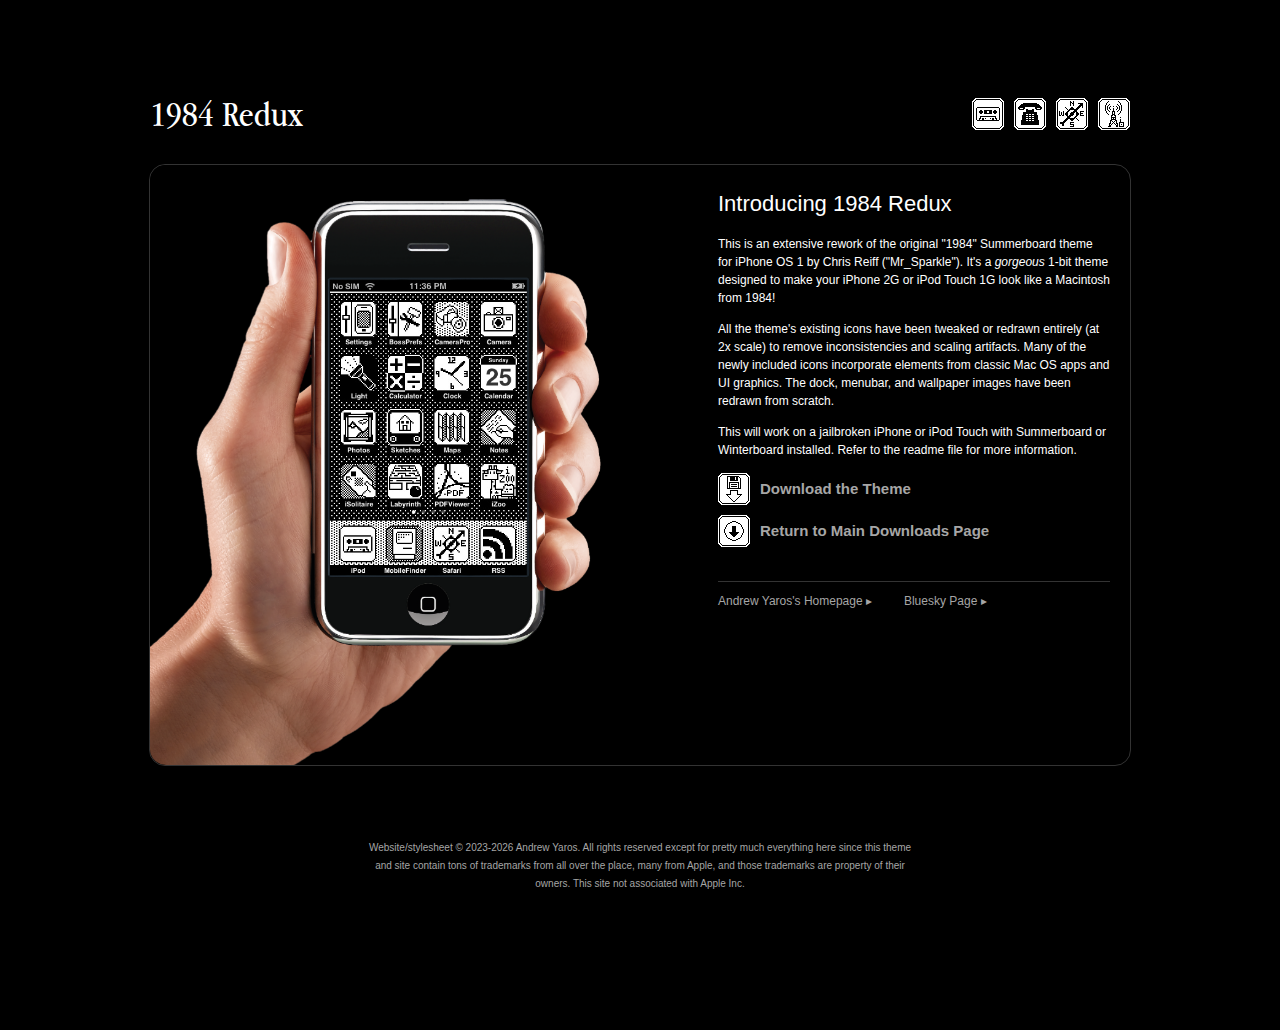
==== 1984/index.html @ ddc86c71 "prevent selection of certain elements" ====
<!DOCTYPE html>
<html lang="en">
<head>
	<meta charset="UTF-8">
	<title>1984 Redux</title>
	<meta name='author' content='Andrew Yaros'>
	<meta name="title" content="1984 Redux">
	<meta name="viewport"
			content="width=device-width, initial-scale=1, maximum-scale=3, minimum-scale=1, viewport-fit=contain">
	<meta name="description"
			content='A remaster of the original "1984" Summerboard theme for jailbroken iPhones.'>

	<!-- Social media preview: Open Graph -->
	<meta property="og:type" content="website">
	<meta property="og:url" content="https://yaros.ae/downloads/1984">
	<meta property="og:title" content="1984 Redux">
	<meta property="og:description" content='A remaster of the original "1984" Summerboard theme for jailbroken iPhones.'>
	<meta property="og:image" content="https://yaros.ae/downloads/1984/images/social.jpg">

	<!-- Icon and styles -->
	<link rel="shortcut icon" href="favicon.ico">
	<link type="text/css" rel="stylesheet" href="1984style.css" media="all">

	<!-- Global site tag (gtag.js) - Google Analytics -->
	<script async src="https://www.googletagmanager.com/gtag/js?id=G-FKL1W76RLS"></script>
	<script> window.dataLayer = window.dataLayer || [];
	function gtag() { dataLayer.push(arguments); }
	gtag('js', new Date());
	gtag('config', 'G-FKL1W76RLS'); </script>
</head>
<body>
<div id="container">
<div class="mainMargin noselect" id="titlebar">
	<div>1984 Redux</div>
	<div class="spacer"></div>
	<div id="titleicons">
		<div class="icon" style='background-image: url("icons/iPod.png");'></div>
		<div class="icon" style='background-image: url("icons/Phone.png");'></div>
		<div class="icon" style='background-image: url("icons/Safari.png");'></div>
		<div class="icon" style='background-image: url("icons/FieldTest.png");'></div>
	</div>
</div>
<div class="mainMargin" id="main">
	<div id="mainImage" class="noselect"></div>
	<div id="mainText">

		<div class="subtitle noselect">Introducing 1984 Redux</div>
		<p>
			This is an extensive rework of the original "1984" Summerboard theme for iPhone OS 1 by Chris Reiff ("Mr_Sparkle"). It's a <i>gorgeous</i> 1-bit theme designed to make your iPhone 2G or iPod Touch 1G look like a Macintosh from 1984!
		</p>

		<p>
			All the theme's existing icons have been tweaked or redrawn entirely (at 2x scale) to remove inconsistencies and scaling artifacts. Many of the newly included icons incorporate elements from classic Mac OS apps and UI graphics. The dock, menubar, and wallpaper images have been redrawn from scratch.
		</p>

		<p>
			This will work on a jailbroken iPhone or iPod Touch with Summerboard or Winterboard installed. Refer to the readme file for more information.
		</p>

		<div id="links">
			<a class="linkArea" draggable="false" target="_blank" href="files/1984%20Redux%20Theme%20v1.01.zip">
				<div class="icon" style='background-image: url("icons/Installer.png");'></div>
				Download the Theme
			</a>


			<a class="linkArea" draggable="false" href="../">
				<div class="icon" style='background-image: url("icons/iTunes.png");'></div>
				Return to Main Downloads Page
			</a>

			<!--
			<a class="linkArea" draggable="false" href="../../">
				<div class="icon" style='background-image: url("icons/Sketches.png");'></div>
				Return to My Homepage ⮕
			</a>
			-->
		</div>

		<br>
		<hr>
		<div id="bottomLinks">

			<!--
			<a draggable="false" href="../">
				Return to the Downloads Page &#9656;
			</a>
			-->

			<a draggable="false" href="../../">
				Andrew Yaros's Homepage &#9656;
			</a>

			<a draggable="false" target="_blank" href="https://bsky.app/profile/lisagui.com">
				Bluesky Page &#9656;
			</a>


		</div>

	</div>
</div>
<div class="mainMargin" id="footer">
	<div class="sosumi">
		Website/stylesheet &copy;&nbsp;2023-<span id="date">2025</span> Andrew Yaros. All rights reserved except for pretty much everything here since this theme and site contain tons of trademarks from all over the place, many from Apple, and those trademarks are property of their owners. This site not associated with Apple Inc. </div>
</div> <script>document.getElementById('date').innerText = new Date().getFullYear()</script>
</div>
</body>
</html>
---- 1984/1984style.css ----
/*********************************
 * 1984 Redux Landing Page Style *
 *        by Andrew Yaros        *
 *********************************/

:root {
	--imageWidth: 60%;
	--mediumColor: #a6a6a6;
	--darkerColor: #333333;
	color-scheme: only dark!important;
}

body {
	background-color: black!important;
	color: white!important;
	margin: 0!important;

	font-variant-caps: normal;
	font-weight: 400;
	font-size: 12px;
	line-height: 18px;
	font-family: "Lucida Grande", "Lucida Sans Unicode", "Lucida Sans Geneva", "Arial", "Verdana", sans-serif;
}

#container { padding: 64px; }

p { margin-bottom: 1.1em; }

.icon {
	width: 32px!important;
	height: 32px!important;
	min-width: 32px;
	min-height: 32px;
	background-size: contain;
	background-repeat: no-repeat;
	background-position: center;
}

.mainMargin {
	width: 100%;
	margin: auto;
	max-width: 980px;
}

@font-face {
	font-family: "Apple Garamond";
	src: url("fonts/AppleGaramond.ttf");
}

.noselect, .noselect * {
	user-select: none!important;
	-ms-user-select: none;
	-moz-user-select: none;
	-webkit-user-select: none;
	pointer-events: none!important;
}

#titlebar {
	height: 100px;

	font-family: 'Apple Garamond', "Adobe Garamond", serif;
	font-size: 36px;
	line-height: 1em;

	display: flex;
	justify-content: space-between;
	align-items: center;
	gap: 10px;
}

.spacer { flex-grow: 1; }

#titleicons {
	display: flex;
	flex-flow: row wrap;
	justify-content: center;
	gap: 10px;
}

#footer {
	height: 200px;

	display: flex;
	flex-flow: row nowrap;
	justify-content: center;
	align-items: center;
	max-width: 555px;
}

.sosumi {
	color: var(--mediumColor);
	font-size: 10px;
	text-align: center;
}

#main {
	border: 1px solid var(--darkerColor);

	height: 600px;

	display: flex;
	flex-flow: row nowrap;
	justify-content: space-between;
}

#main, #mainImage { border-radius: 16px; }

#mainImage {
	width: var(--imageWidth);

	background-image: url('images/iphoneinhand.png');
	background-repeat: no-repeat;
	background-position: bottom left;
	background-size: contain;
}

#mainText {
	margin: 30px 20px 30px 0;
	max-width: calc(100% - var(--imageWidth));
}

.subtitle {
	font-size: 22px;
	margin-bottom: 1em;
}

hr {
	background-color: var(--darkerColor);
	border: none;
	height: 1px;
}

.linkArea {
	display: flex;
	flex-flow: nowrap;
	align-items: center;
	gap: 10px;
	margin-bottom: 10px;

	font-weight: bold;
	font-size: 15px;
}

a {
	color: var(--mediumColor)!important;
	text-decoration: none!important;
}

a, a * { cursor: pointer!important; }

a:hover, a:active { color: white!important; }

#links { width: max-content; }

#bottomLinks {
	margin-top: 10px;
	display: flex;
	flex-flow: row wrap;
	gap: 8px 32px;
}

/* column view at small widths */
@media (max-width: 850px) {
	#main {
		flex-flow: column nowrap;
		max-height: unset;
		height: unset;
	}

	#mainImage {
		width: 100%;
		height: 100vw;
		border-bottom-left-radius: unset;
	}

	#mainText {
		max-width: unset;
		margin: 10px;
	}

	#links {
		margin: auto;
		align-items: center;
	}

	#bottomLinks { margin-bottom: 32px; }
}

/* less margin at smaller widths */
@media (max-width: 600px) {
	#container { padding: 32px; }
}

/* important adjustments for tiny widths */
@media (max-width: 384px) {
	#container { padding: 8px; }
	#links { width: 100%; }
}
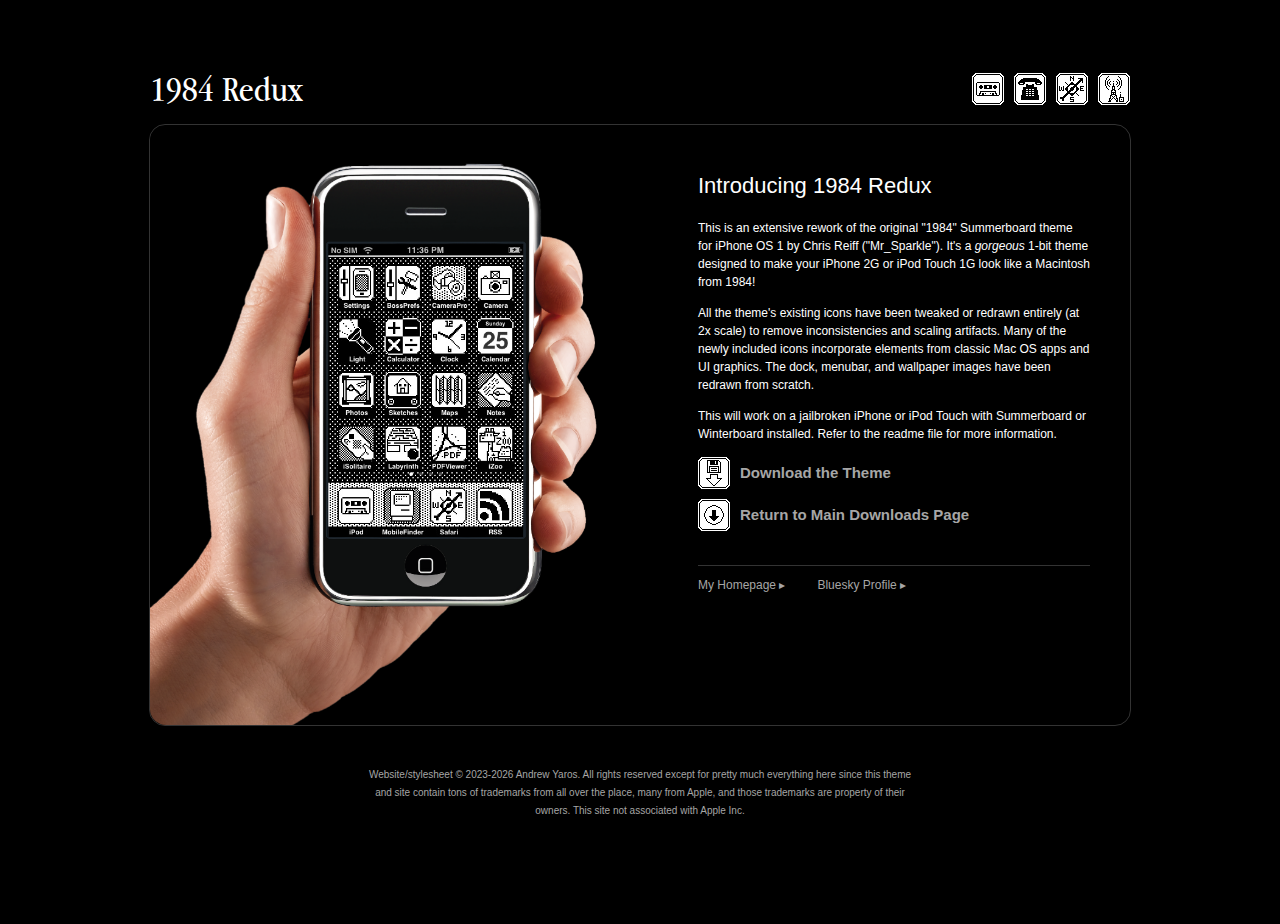
==== commit 863c5629: "Update index.html" ====
--- a/1984/index.html
+++ b/1984/index.html
@@ -88,11 +88,11 @@
 			-->
 
 			<a draggable="false" href="../../">
-				Andrew Yaros's Homepage &#9656;
+				My Homepage &#9656;
 			</a>
 
 			<a draggable="false" target="_blank" href="https://bsky.app/profile/lisagui.com">
-				Bluesky Page &#9656;
+				Bluesky Profile &#9656;
 			</a>
 
 
--- a/1984/1984style.css
+++ b/1984/1984style.css
@@ -18,7 +18,7 @@
 	font-variant-caps: normal;
 	font-weight: 400;
 	font-size: 12px;
-	line-height: 18px;
+	line-height: 1.5em;
 	font-family: "Lucida Grande", "Lucida Sans Unicode", "Lucida Sans Geneva", "Arial", "Verdana", sans-serif;
 }
 
@@ -56,12 +56,12 @@
 }
 
 #titlebar {
-	height: 100px;
+	height: 50px;
 
 	font-family: 'Apple Garamond', "Adobe Garamond", serif;
 	font-size: 36px;
 	line-height: 1em;
-
+	padding-bottom: 10px;
 	display: flex;
 	justify-content: space-between;
 	align-items: center;
@@ -78,13 +78,13 @@
 }
 
 #footer {
-	height: 200px;
-
+	padding: 40px 0;
+	max-width: 555px;
+	
 	display: flex;
 	flex-flow: row nowrap;
 	justify-content: center;
 	align-items: center;
-	max-width: 555px;
 }
 
 .sosumi {
@@ -115,13 +115,14 @@
 }
 
 #mainText {
-	margin: 30px 20px 30px 0;
+	margin: 50px 40px 30px 0;
 	max-width: calc(100% - var(--imageWidth));
 }
 
 .subtitle {
 	font-size: 22px;
 	margin-bottom: 1em;
+	line-height: 1em;
 }
 
 hr {
@@ -175,11 +176,11 @@
 
 	#mainText {
 		max-width: unset;
-		margin: 10px;
+		margin: 40px 20px;
 	}
 
 	#links {
-		margin: auto;
+		margin: 30px auto;
 		align-items: center;
 	}
 
@@ -189,10 +190,24 @@
 /* less margin at smaller widths */
 @media (max-width: 600px) {
 	#container { padding: 32px; }
+	#titlebar { height: 84px; }
+	#titleicons {
+		min-width: 84px;
+		max-width: 84px;
+	}
 }
 
 /* important adjustments for tiny widths */
 @media (max-width: 384px) {
 	#container { padding: 8px; }
 	#links { width: 100%; }
+}
+
+@media (max-width: 210px) {
+	#titlebar {
+		justify-content: center;
+		text-align: center;
+	}
+	#titleicons { display: none; }
+	.spacer { display: none; }
 }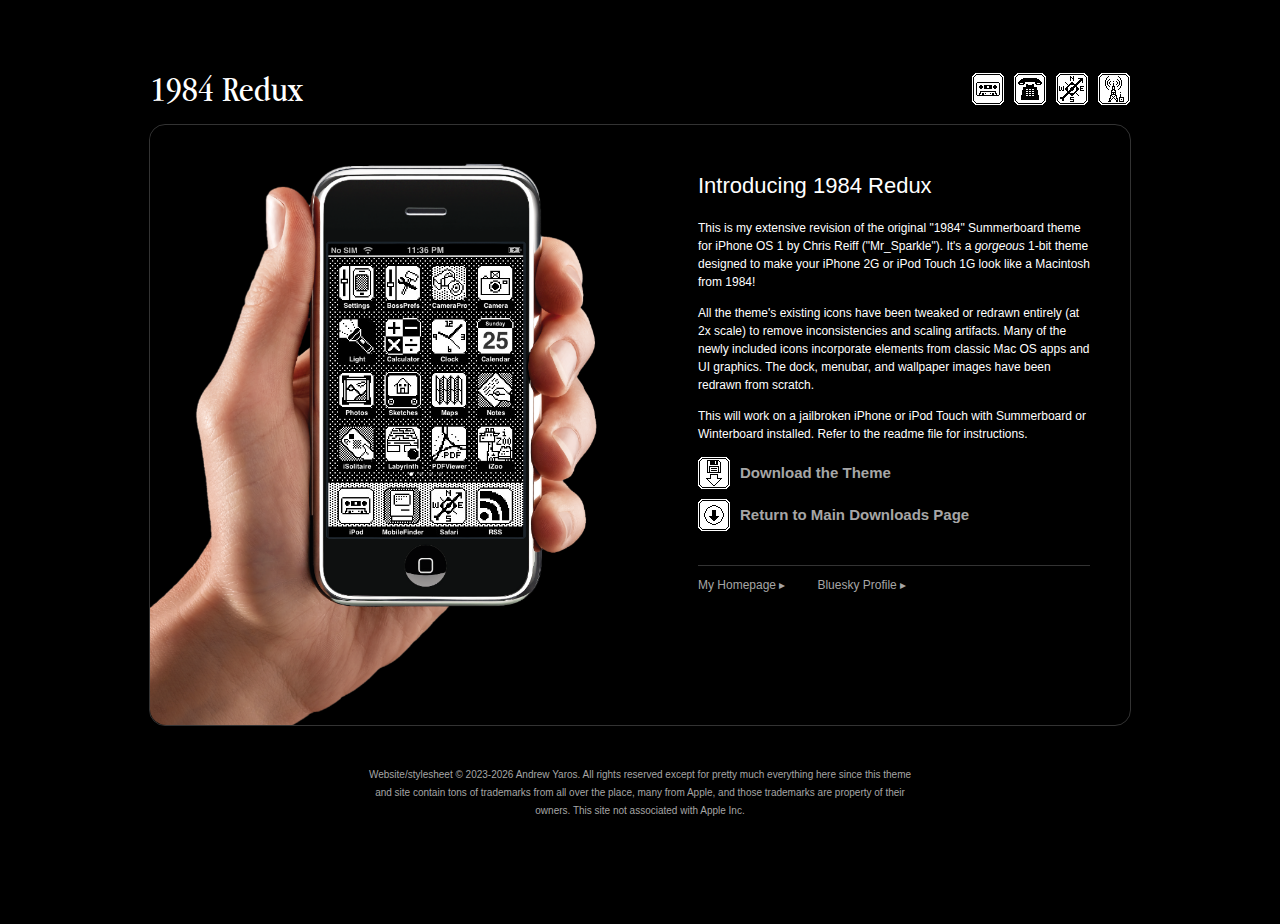
==== commit c5c728dd: "typo fixes" ====
--- a/1984/index.html
+++ b/1984/index.html
@@ -46,7 +46,7 @@
 
 		<div class="subtitle noselect">Introducing 1984 Redux</div>
 		<p>
-			This is an extensive rework of the original "1984" Summerboard theme for iPhone OS 1 by Chris Reiff ("Mr_Sparkle"). It's a <i>gorgeous</i> 1-bit theme designed to make your iPhone 2G or iPod Touch 1G look like a Macintosh from 1984!
+			This is my extensive revision of the original "1984" Summerboard theme for iPhone OS 1 by Chris Reiff ("Mr_Sparkle"). It's a <i>gorgeous</i> 1-bit theme designed to make your iPhone 2G or iPod Touch 1G look like a Macintosh from 1984!
 		</p>
 
 		<p>
@@ -54,7 +54,7 @@
 		</p>
 
 		<p>
-			This will work on a jailbroken iPhone or iPod Touch with Summerboard or Winterboard installed. Refer to the readme file for more information.
+			This will work on a jailbroken iPhone or iPod Touch with Summerboard or Winterboard installed. Refer to the readme file for instructions.
 		</p>
 
 		<div id="links">
--- a/1984/1984style.css
+++ b/1984/1984style.css
@@ -21,6 +21,18 @@
 	line-height: 1.5em;
 	font-family: "Lucida Grande", "Lucida Sans Unicode", "Lucida Sans Geneva", "Arial", "Verdana", sans-serif;
 }
+
+/*
+::selection {
+	color: black!important;
+	background: white!important;
+}
+
+::-moz-selection {
+	color: black!important;
+	background: white!important;
+}
+*/
 
 #container { padding: 64px; }
 
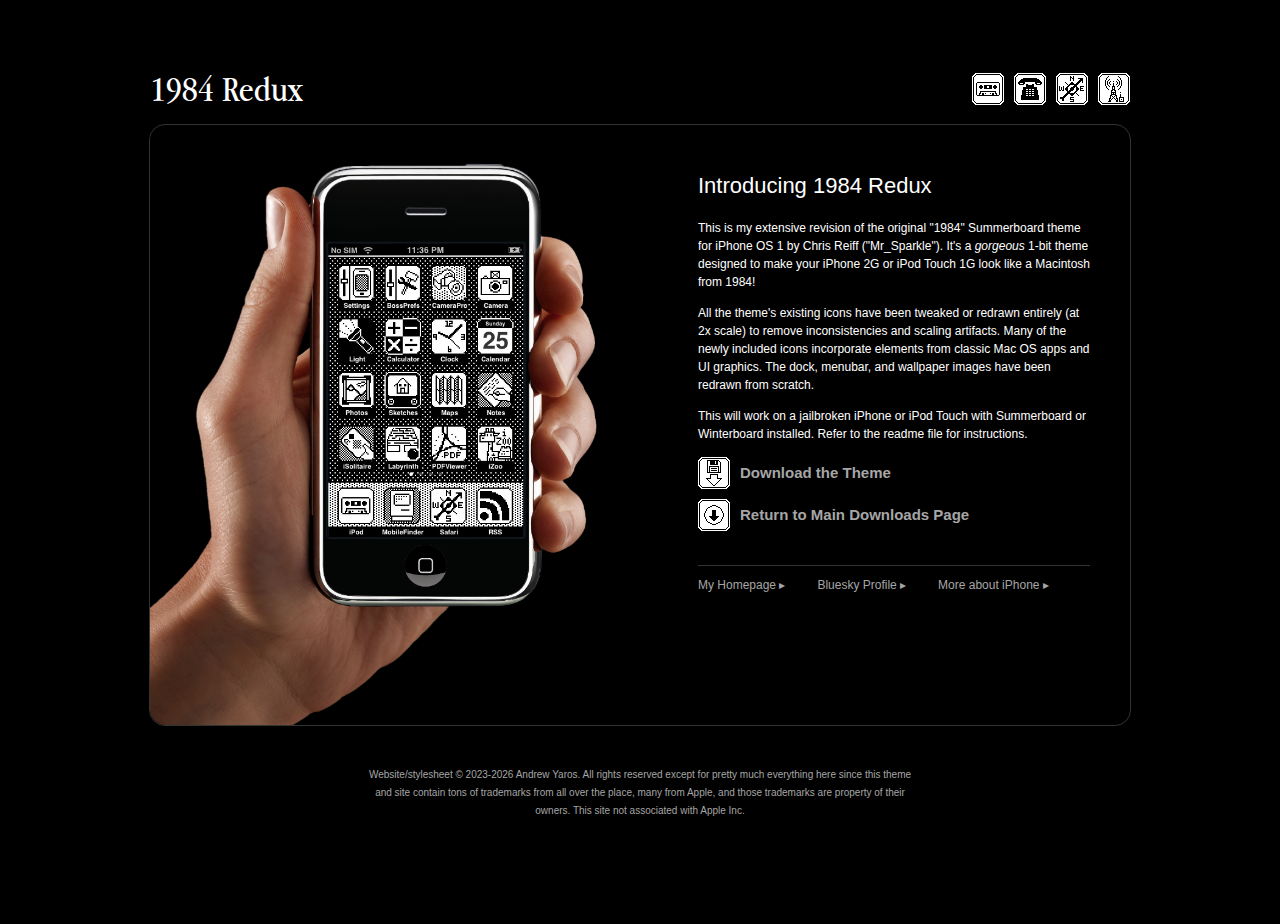
==== commit 33cff758: "added another link" ====
--- a/1984/index.html
+++ b/1984/index.html
@@ -96,6 +96,11 @@
 			</a>
 
 
+			<a draggable="false" target="_blank" href="https://web.archive.org/web/20070112131206/apple.com/iphone">
+				More about iPhone &#9656;
+			</a>
+
+
 		</div>
 
 	</div>
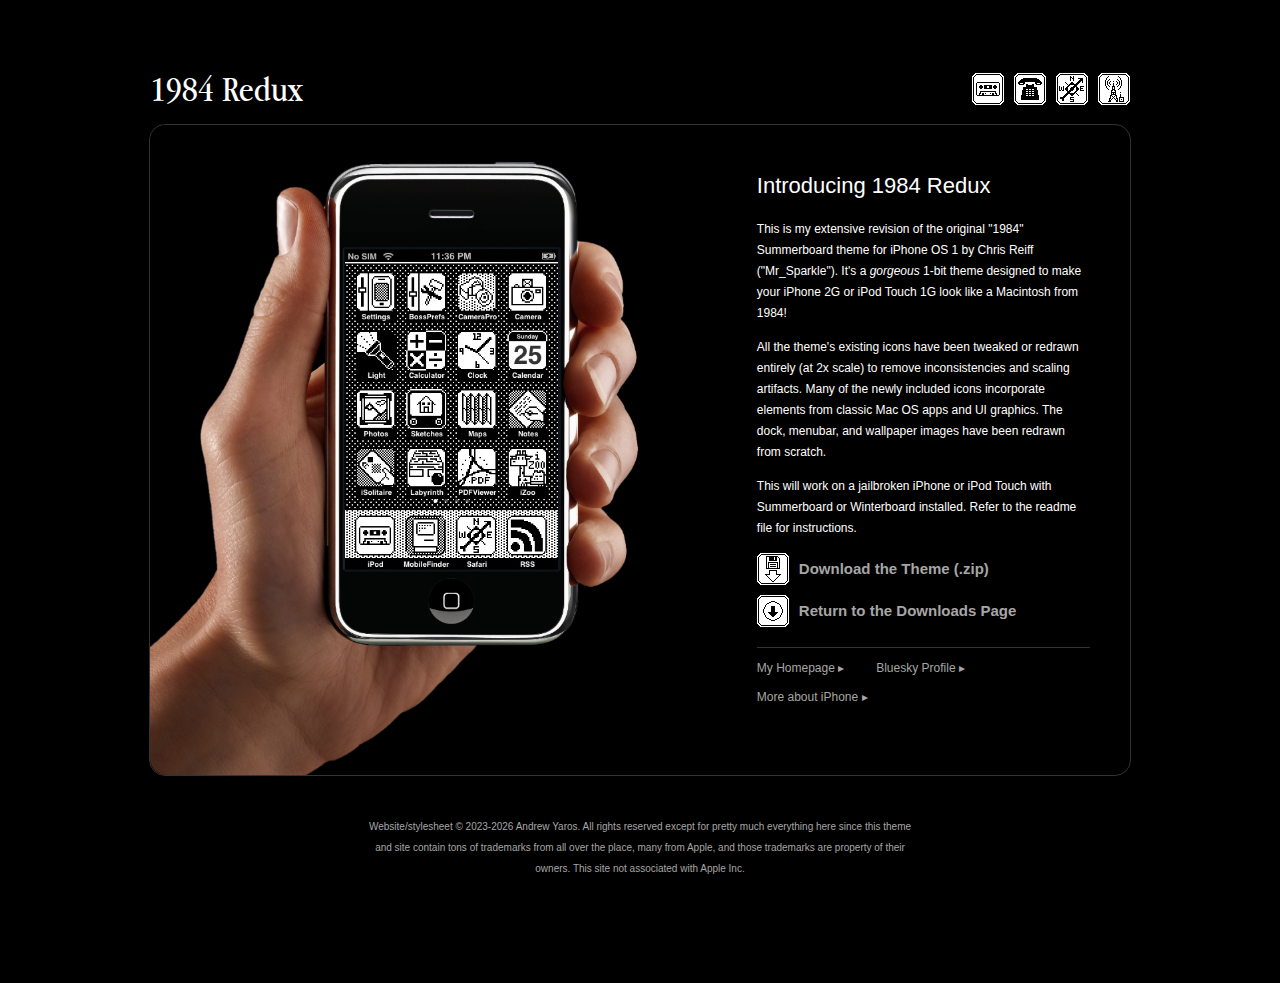
==== commit 03633bae: "style improvements" ====
--- a/1984/index.html
+++ b/1984/index.html
@@ -60,13 +60,13 @@
 		<div id="links">
 			<a class="linkArea" draggable="false" target="_blank" href="files/1984%20Redux%20Theme%20v1.01.zip">
 				<div class="icon" style='background-image: url("icons/Installer.png");'></div>
-				Download the Theme
+				Download the Theme (.zip)
 			</a>
 
 
 			<a class="linkArea" draggable="false" href="../">
 				<div class="icon" style='background-image: url("icons/iTunes.png");'></div>
-				Return to Main Downloads Page
+				Return to the Downloads Page
 			</a>
 
 			<!--
@@ -77,8 +77,6 @@
 			-->
 		</div>
 
-		<br>
-		<hr>
 		<div id="bottomLinks">
 
 			<!--
--- a/1984/1984style.css
+++ b/1984/1984style.css
@@ -4,7 +4,7 @@
  *********************************/
 
 :root {
-	--imageWidth: 60%;
+	--imageWidth: 66%;
 	--mediumColor: #a6a6a6;
 	--darkerColor: #333333;
 	color-scheme: only dark!important;
@@ -14,12 +14,10 @@
 	background-color: black!important;
 	color: white!important;
 	margin: 0!important;
-
-	font-variant-caps: normal;
-	font-weight: 400;
+	font-weight: normal;
 	font-size: 12px;
-	line-height: 1.5em;
-	font-family: "Lucida Grande", "Lucida Sans Unicode", "Lucida Sans Geneva", "Arial", "Verdana", sans-serif;
+	line-height: 1.75em;
+	font-family: "Lucida Grande", /*"Lucida Sans Unicode", "Lucida Sans Geneva",*/ "Arial", "Verdana", sans-serif;
 }
 
 /*
@@ -108,7 +106,7 @@
 #main {
 	border: 1px solid var(--darkerColor);
 
-	height: 600px;
+	height: 650px;
 
 	display: flex;
 	flex-flow: row nowrap;
@@ -166,10 +164,16 @@
 #links { width: max-content; }
 
 #bottomLinks {
-	margin-top: 10px;
+	border-top: 1px solid var(--darkerColor);
+	padding-top: 10px;
+	margin-top: 20px;
 	display: flex;
 	flex-flow: row wrap;
 	gap: 8px 32px;
+}
+
+@media (max-width: 950px) {
+	:root { --imageWidth: 60%; }
 }
 
 /* column view at small widths */
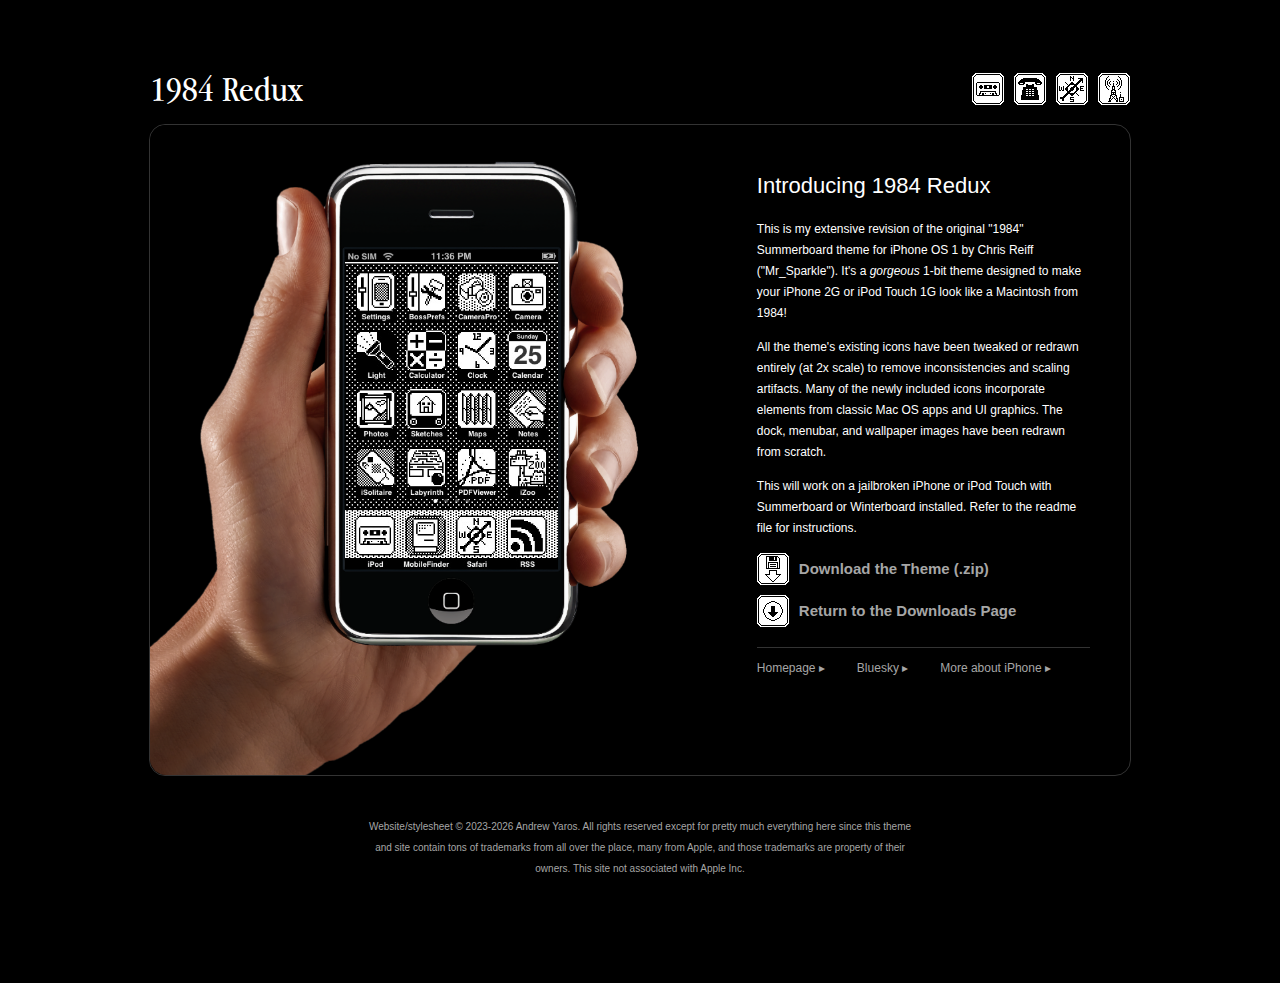
==== commit e33e0641: "Update index.html" ====
--- a/1984/index.html
+++ b/1984/index.html
@@ -86,11 +86,11 @@
 			-->
 
 			<a draggable="false" href="../../">
-				My Homepage &#9656;
+				Homepage &#9656;
 			</a>
 
 			<a draggable="false" target="_blank" href="https://bsky.app/profile/lisagui.com">
-				Bluesky Profile &#9656;
+				Bluesky &#9656;
 			</a>
 
 
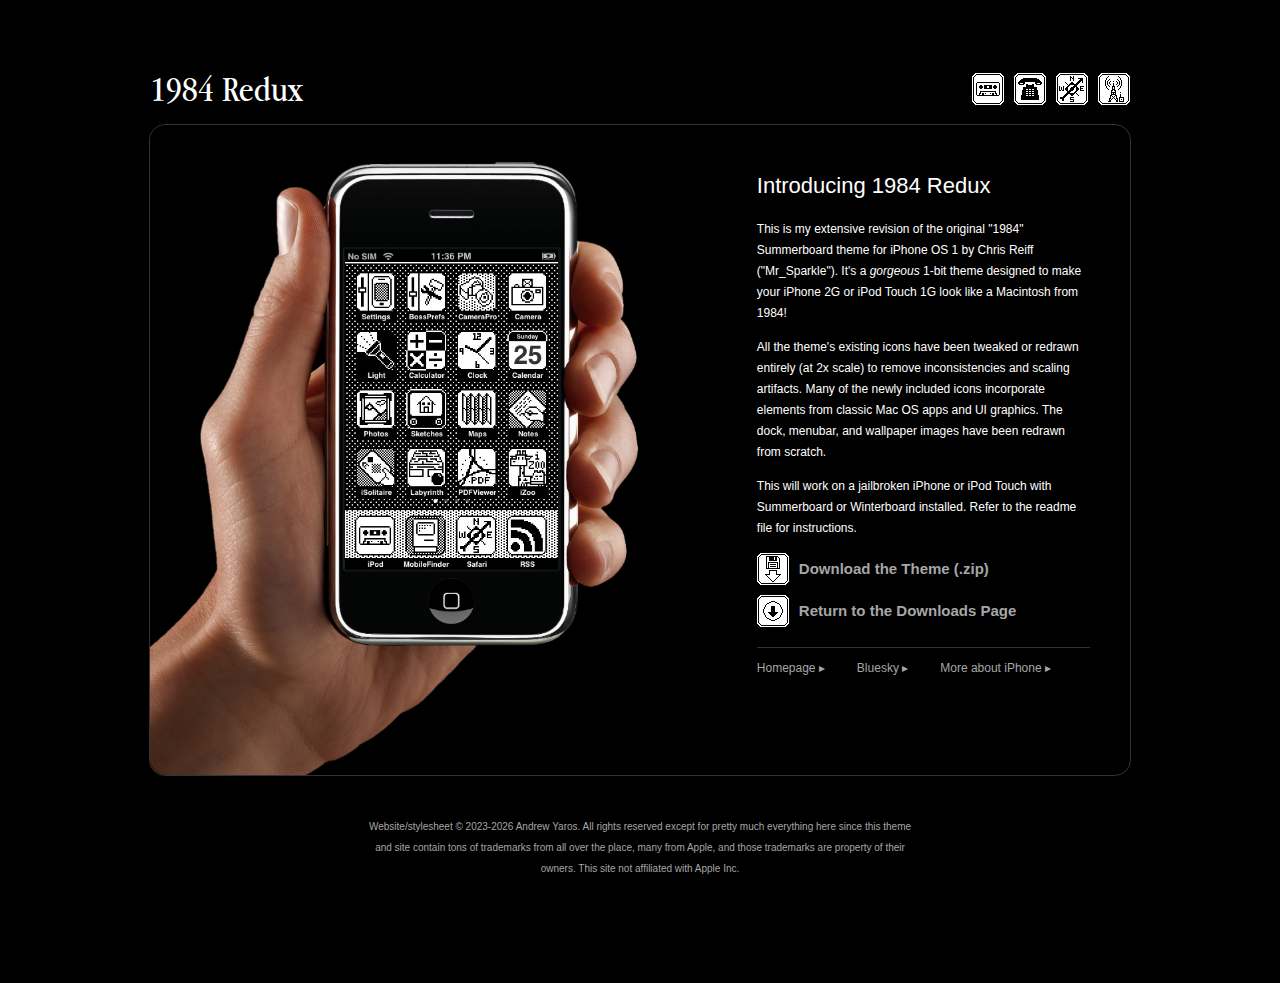
==== commit 4b3102c6: "Update index.html" ====
--- a/1984/index.html
+++ b/1984/index.html
@@ -105,7 +105,7 @@
 </div>
 <div class="mainMargin" id="footer">
 	<div class="sosumi">
-		Website/stylesheet &copy;&nbsp;2023-<span id="date">2025</span> Andrew Yaros. All rights reserved except for pretty much everything here since this theme and site contain tons of trademarks from all over the place, many from Apple, and those trademarks are property of their owners. This site not associated with Apple Inc. </div>
+		Website/stylesheet &copy;&nbsp;2023-<span id="date">2025</span> Andrew Yaros. All rights reserved except for pretty much everything here since this theme and site contain tons of trademarks from all over the place, many from Apple, and those trademarks are property of their owners. This site not affiliated with Apple Inc. </div>
 </div> <script>document.getElementById('date').innerText = new Date().getFullYear()</script>
 </div>
 </body>
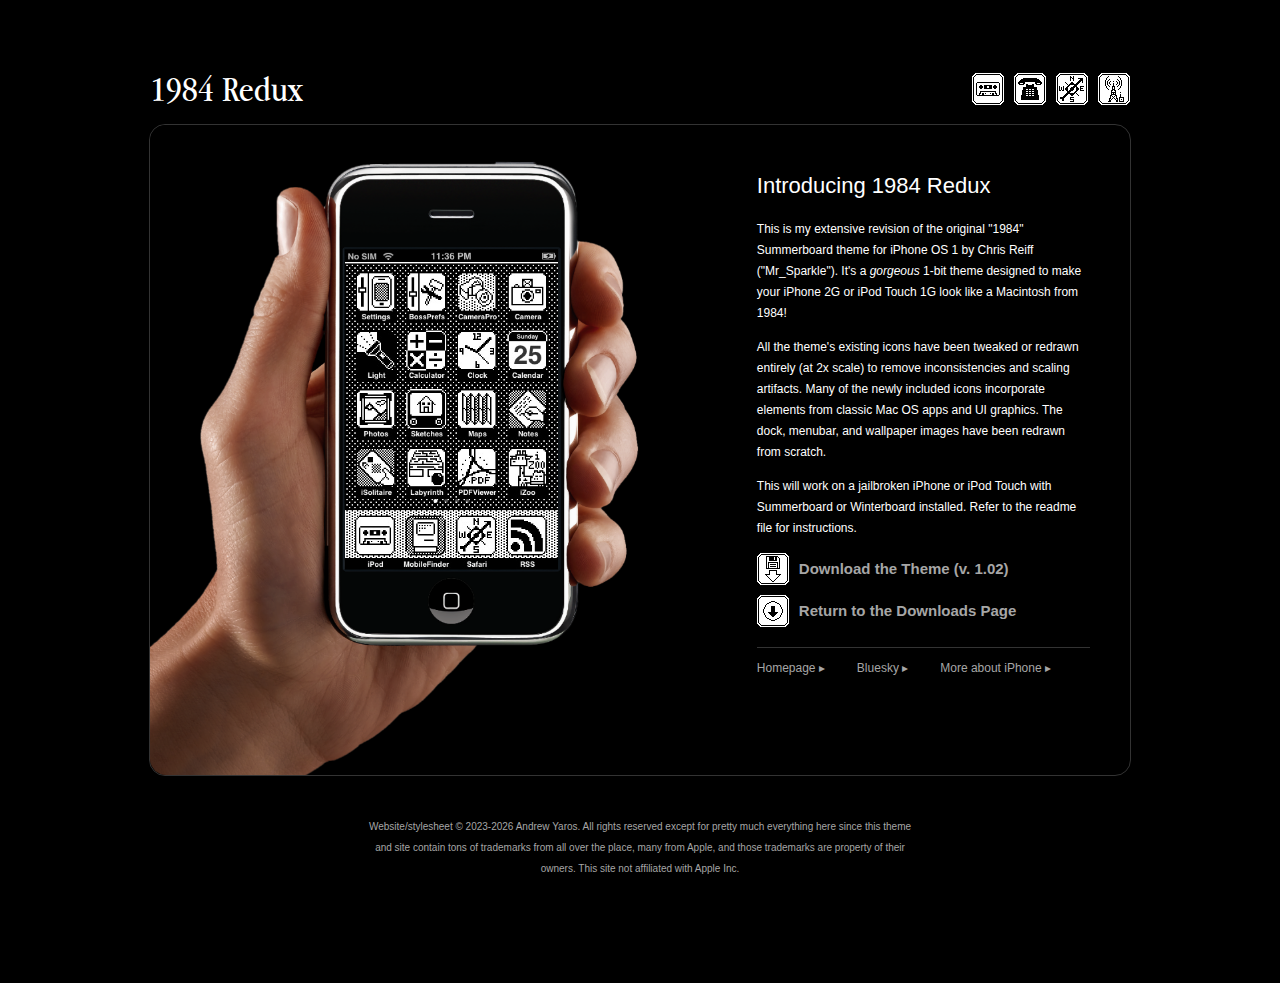
==== commit 35562108: "1984 version 1.02" ====
--- a/1984/index.html
+++ b/1984/index.html
@@ -58,9 +58,9 @@
 		</p>
 
 		<div id="links">
-			<a class="linkArea" draggable="false" target="_blank" href="files/1984%20Redux%20Theme%20v1.01.zip">
+			<a class="linkArea" draggable="false" target="_blank" href="files/1984%20Redux%20Theme%20v1.02.zip">
 				<div class="icon" style='background-image: url("icons/Installer.png");'></div>
-				Download the Theme (.zip)
+				Download the Theme (v. 1.02)
 			</a>
 
 
